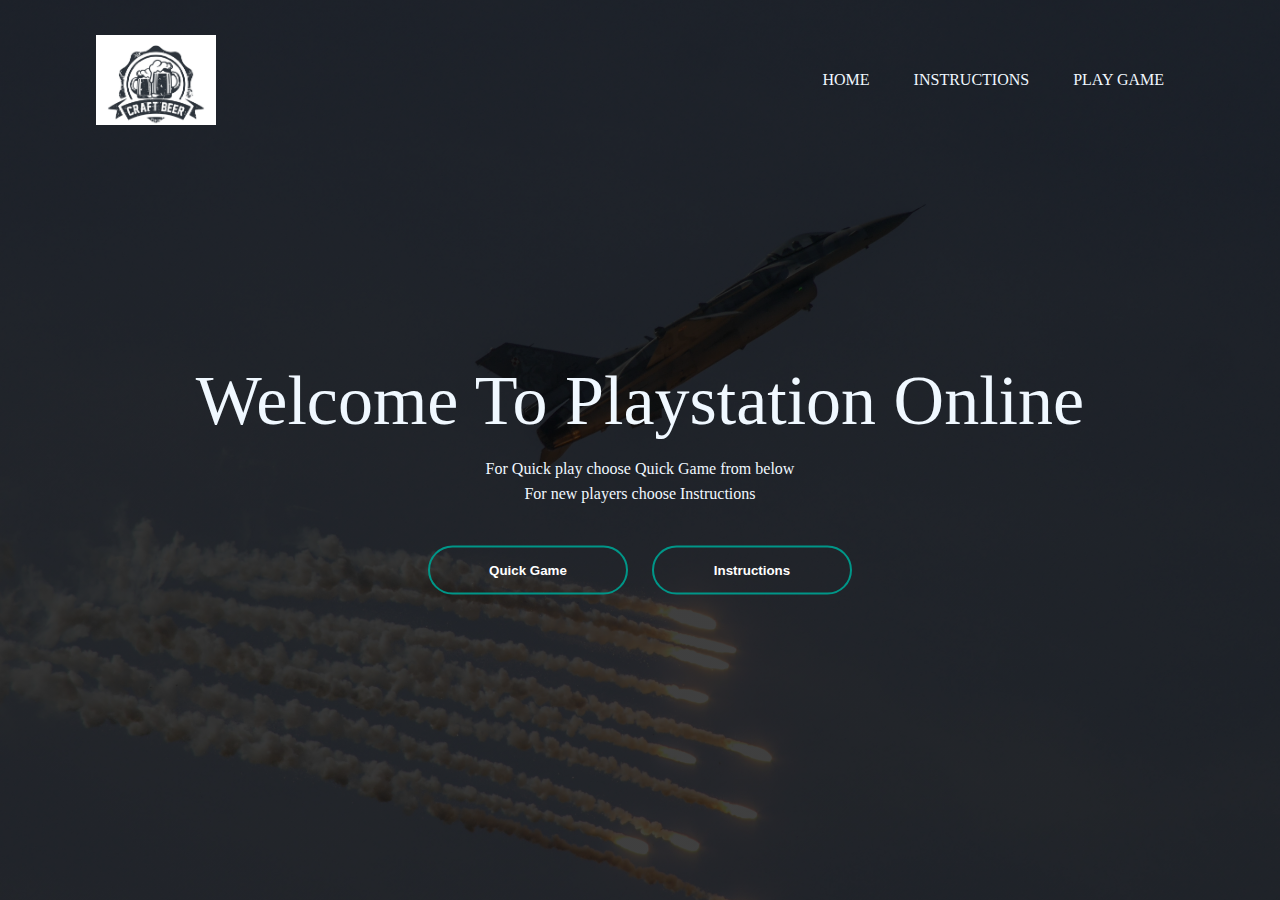
==== index.html @ d6d62e79 "First Commit" ====
<!DOCTYPE html>
<html lang="en">
<head>
    <meta charset="UTF-8">
    <meta http-equiv="X-UA-Compatible" content="IE=edge">
    <meta name="viewport" content="width=device-width, initial-scale=1.0">
    <title>Welcome to My Profile</title>
    <link rel="stylesheet" href="./Styles/styles.css">
</head>
<body>
    <div class="banner">
        <div class="navbar">
            <img src="./Images/Craft Beer Vintage.jpeg" class="logo" width="200">
            <ul>
                <li>
                    <a href="/index.html">Home</a>
                </li>
                <li>
                    <a href="/Instructions.html">Instructions</a>
                </li>
                <li>
                    <a href="#">Play Game</a>
                </li>
                
            </ul>
        </div>
        <div class="content">
            <h1>Welcome To Playstation Online</h1>
            <p>For Quick play choose Quick Game from below <br>For new players choose Instructions</p>
<div>
    <button type="button"><span></span> Quick Game</button>
    <button type="button"><span></span> Instructions</button>
</div>
        </div>

    </div>
</body>
</html>
---- Styles/styles.css ----
@import url(./reset.css);

*{
    margin: 0;
    padding: 0;
    font-family: sans-serif;
}
.banner{
    width: 100%;
    height: 100vh;
    background-image: linear-gradient(rgba(0,0,0,0.75),rgba(0,0,0,0.75)),url(../Images/jakub-stekla-Z_2-rHHY3M8-unsplash.jpg);
    background-size: cover;
    background-position: center;
}
.navbar{
    width: 85%;
    margin: auto;
    padding: 35px 0;
    display: flex;
    align-items: center;
    justify-content: space-between;
}
.logo{
    width: 120px;
    cursor: pointer;

}
.navbar ul li
{
    list-style: none;
    display: inline-block;
    margin:  0 20px;
    position: relative;
}
.navbar ul li a{
    text-decoration: none;
    color: aliceblue;
    text-transform: uppercase;
}
.navbar ul li ::after{
    content: '';
    height: 3px;
    width: 0;
    background-color: #009688;
    position: absolute;
    left: 0;
    bottom: -10px;
    transition: 0.5s;
}
.navbar ul li :hover::after{
    width: 100%;
}
.content
{
    width: 100%;
    position: absolute;
    top: 50%;
    transform: translateY(-50%);
    text-align: center;
    color: aliceblue;
}
.content h1
{
    font-size: 70px;
    margin-top: 80px;
}
.content p{
    margin: 20px auto;
    font-weight: 100;
    line-height: 25px;
}
button{
    width: 200px;
    padding: 15px 0;
    text-align: center;
    margin: 20px 10px;
    border-radius: 25px;
    font-weight: bold;
    border: 2px solid #009688;
    background: transparent;
    color: #fff;
    cursor: pointer;
    position: relative;
    overflow: hidden;
}
span{
    background: #009688;
    height: 100%;
    width: 0;
    border-radius: 25px;
    position: absolute;
    left: 0;
    bottom: 0;
    z-index: -1;
    transition: 0.5s;
}
button:hover span
{
    width: 100%;

}
button:hover
{
    border :none
}
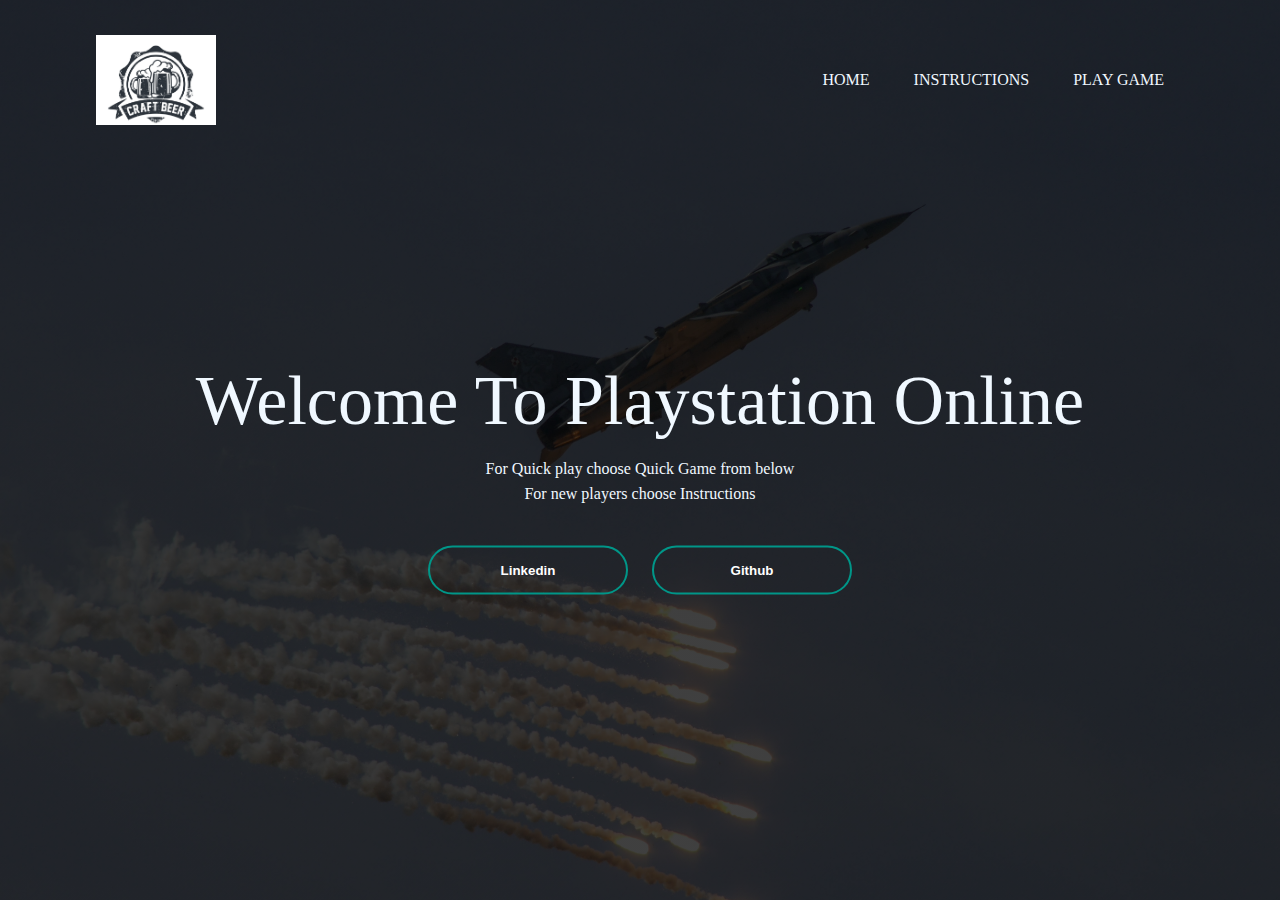
==== commit 61af745e: "Adding Game files" ====
--- a/index.html
+++ b/index.html
@@ -8,8 +8,8 @@
     <link rel="stylesheet" href="./Styles/styles.css">
 </head>
 <body>
-    <div class="banner">
-        <div class="navbar">
+    <div class="maain">
+        <div class="secondd">
             <img src="./Images/Craft Beer Vintage.jpeg" class="logo" width="200">
             <ul>
                 <li>
@@ -19,7 +19,7 @@
                     <a href="/Instructions.html">Instructions</a>
                 </li>
                 <li>
-                    <a href="#">Play Game</a>
+                    <a href="/game.html">Play Game</a>
                 </li>
                 
             </ul>
@@ -28,8 +28,8 @@
             <h1>Welcome To Playstation Online</h1>
             <p>For Quick play choose Quick Game from below <br>For new players choose Instructions</p>
 <div>
-    <button type="button"><span></span> Quick Game</button>
-    <button type="button"><span></span> Instructions</button>
+    <button type="button" onclick=" window.open('https://www.linkedin.com/in/gurleen-singh-047311250/')"><span></span>  Linkedin</button>
+    <button type="button" onclick=" window.open('https://github.com/KharoudGarry')"><span></span>  Github</button>
 </div>
         </div>
 
--- a/Styles/styles.css
+++ b/Styles/styles.css
@@ -5,14 +5,14 @@
     padding: 0;
     font-family: sans-serif;
 }
-.banner{
+.maain{
     width: 100%;
     height: 100vh;
     background-image: linear-gradient(rgba(0,0,0,0.75),rgba(0,0,0,0.75)),url(../Images/jakub-stekla-Z_2-rHHY3M8-unsplash.jpg);
     background-size: cover;
     background-position: center;
 }
-.navbar{
+.secondd{
     width: 85%;
     margin: auto;
     padding: 35px 0;
@@ -25,19 +25,19 @@
     cursor: pointer;
 
 }
-.navbar ul li
+.secondd ul li
 {
     list-style: none;
     display: inline-block;
     margin:  0 20px;
     position: relative;
 }
-.navbar ul li a{
+.secondd ul li a{
     text-decoration: none;
     color: aliceblue;
     text-transform: uppercase;
 }
-.navbar ul li ::after{
+.secondd ul li ::after{
     content: '';
     height: 3px;
     width: 0;
@@ -47,7 +47,7 @@
     bottom: -10px;
     transition: 0.5s;
 }
-.navbar ul li :hover::after{
+.secondd ul li :hover::after{
     width: 100%;
 }
 .content
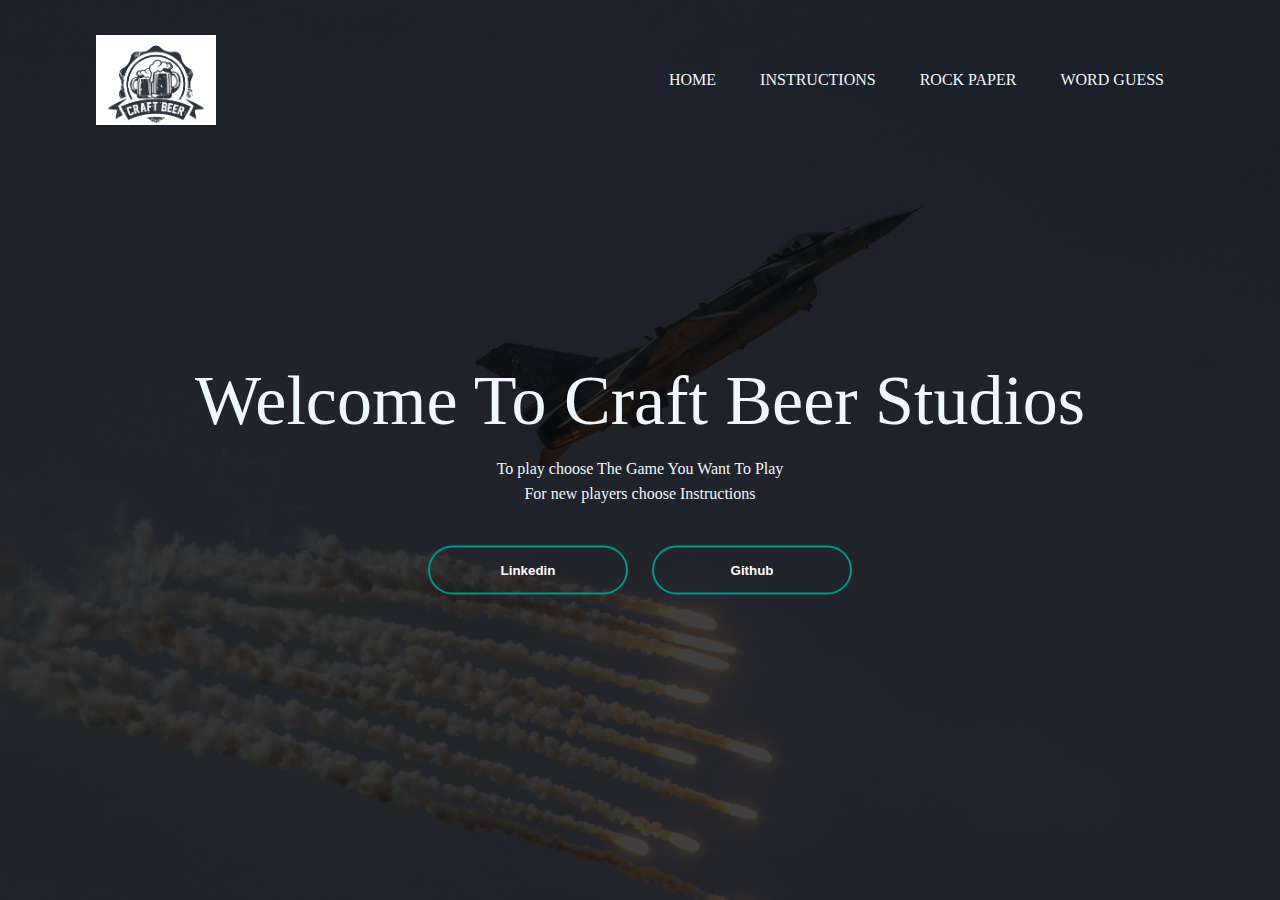
==== commit 48a5ea88: "Adding Files" ====
--- a/index.html
+++ b/index.html
@@ -19,14 +19,17 @@
                     <a href="/Instructions.html">Instructions</a>
                 </li>
                 <li>
-                    <a href="/game.html">Play Game</a>
+                    <a href="/game.html">Rock Paper</a>
+                </li>
+                <li>
+                    <a href="/game2.html">Word Guess</a>
                 </li>
                 
             </ul>
         </div>
         <div class="content">
-            <h1>Welcome To Playstation Online</h1>
-            <p>For Quick play choose Quick Game from below <br>For new players choose Instructions</p>
+            <h1>Welcome To Craft Beer Studios</h1>
+            <p>To play choose The Game You Want To Play<br>For new players choose Instructions</p>
 <div>
     <button type="button" onclick=" window.open('https://www.linkedin.com/in/gurleen-singh-047311250/')"><span></span>  Linkedin</button>
     <button type="button" onclick=" window.open('https://github.com/KharoudGarry')"><span></span>  Github</button>
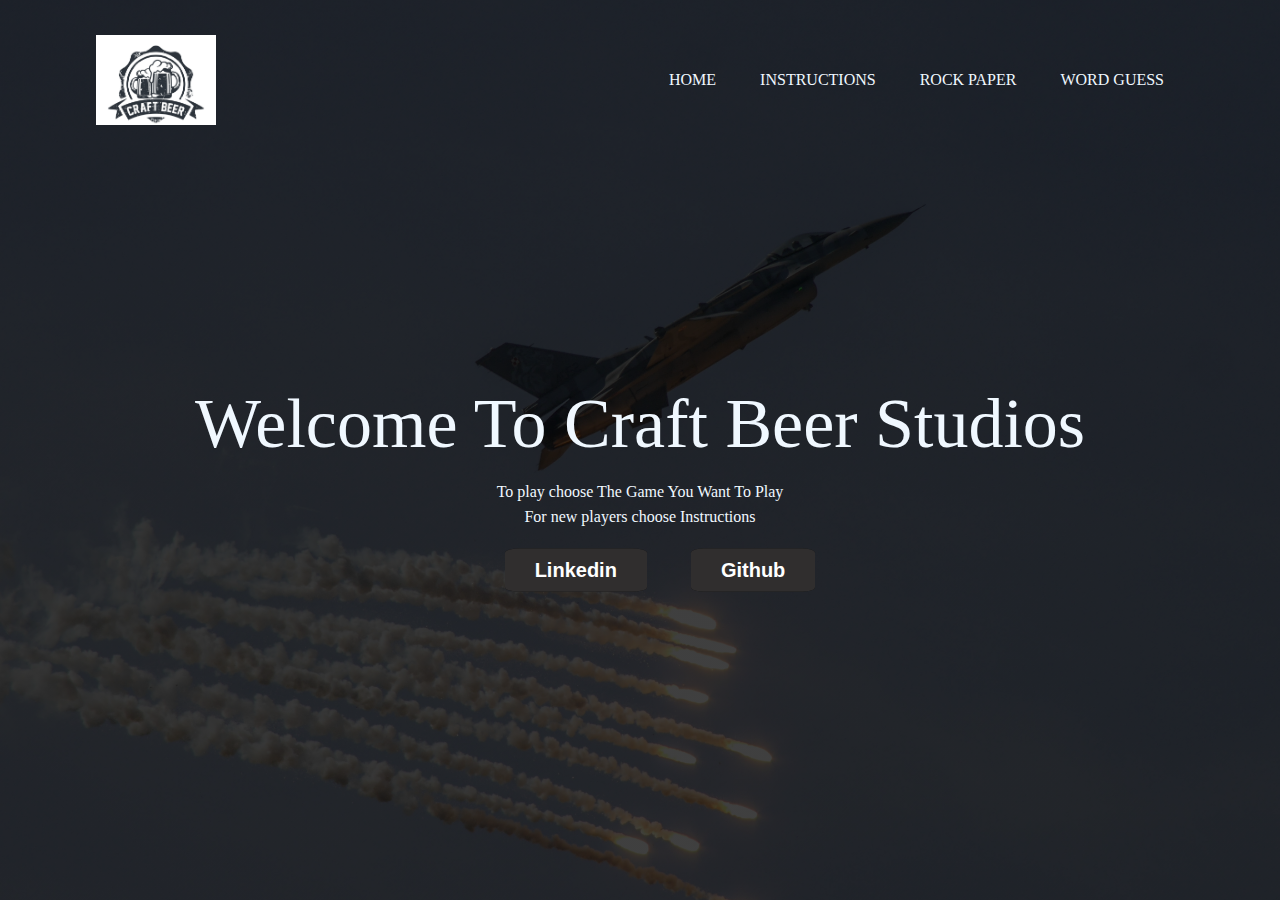
==== commit 0b4a7e3d: "Adding Responsive" ====
--- a/index.html
+++ b/index.html
@@ -30,9 +30,9 @@
         <div class="content">
             <h1>Welcome To Craft Beer Studios</h1>
             <p>To play choose The Game You Want To Play<br>For new players choose Instructions</p>
-<div>
-    <button type="button" onclick=" window.open('https://www.linkedin.com/in/gurleen-singh-047311250/')"><span></span>  Linkedin</button>
-    <button type="button" onclick=" window.open('https://github.com/KharoudGarry')"><span></span>  Github</button>
+<div class="newww">
+    <button class="glow-on-hover" type="button" onclick=" window.open('https://www.linkedin.com/in/gurleen-singh-047311250/')"><span></span>  Linkedin</button>
+    <button class="glow-on-hover" onclick=" window.open('https://github.com/KharoudGarry')"><span></span>  Github</button>
 </div>
         </div>
 
--- a/Styles/styles.css
+++ b/Styles/styles.css
@@ -69,37 +69,100 @@
     font-weight: 100;
     line-height: 25px;
 }
-button{
-    width: 200px;
-    padding: 15px 0;
-    text-align: center;
-    margin: 20px 10px;
-    border-radius: 25px;
-    font-weight: bold;
-    border: 2px solid #009688;
-    background: transparent;
+button
+{
+    font-size: 15pt;
+    font-weight: 900;
+    padding-top: 0.5em;
+    padding-bottom: 0.5em;
+    padding-left: 1.5em;
+    padding-right: 1.5em;
+    border: none;
+    outline: none;
+}
+button {
     color: #fff;
+    background: #111;
     cursor: pointer;
     position: relative;
-    overflow: hidden;
+    z-index: 0;
+    border-radius: 10%;
 }
-span{
-    background: #009688;
+
+button:before {
+    content: '';
+    background: linear-gradient(45deg, #83aed6, rgb(0, 0, 0));
+    position: absolute;
+    top: -2px;
+    left:-2px;
+    z-index: -1;
+    filter: blur(1px);
+    width: calc(100% + 4px);
+    height: calc(100% + 4px);
+    animation: glowing 20s linear infinite;
+    opacity: 0;
+    transition: opacity .5s ease-in-out;
+    border-radius: 10%;
+}
+
+button:active {
+    color: rgb(37, 37, 37)
+}
+
+button:active:after {
+    background: transparent;
+}
+
+button:hover:before {
+    opacity: 1;
+}
+
+button:after {
+    position: absolute;
+    z-index: -1;
+    content: '';
+    width: 100%;
     height: 100%;
-    width: 0;
-    border-radius: 25px;
-    position: absolute;
+    background: rgb(48, 46, 46);
     left: 0;
-    bottom: 0;
-    z-index: -1;
-    transition: 0.5s;
+    top: 0;
+    border-radius: 10%;
 }
-button:hover span
-{
-    width: 100%;
+button{
+    margin-left: 2em;
+}
 
+@media only screen and (max-width: 800px) {
+    .secondd ul>li{
+        font-size: 11px;
+        padding: 0;
+        margin: 0.1;
+    }
+    .secondd ul{
+        padding: 0;
+        margin: 0;
+    }
+    .logo{
+        width: 80px;
+    }
+    .content h1{
+        font-size: 30px;
+    }
 }
-button:hover
-{
-    border :none
+@media only screen and (max-width: 600px) {
+    .secondd ul>li{
+        display: flex;
+        flex-direction: row;
+        padding: 1.1em;
+    }
+    .secondd ul li ::after{
+        content: '';
+        height: 2px;
+        width: 0;
+        background-color: #009688;
+        position: absolute;
+        left: 0;
+        bottom: -8px;
+        transition: 0.5s;
+    }
 }